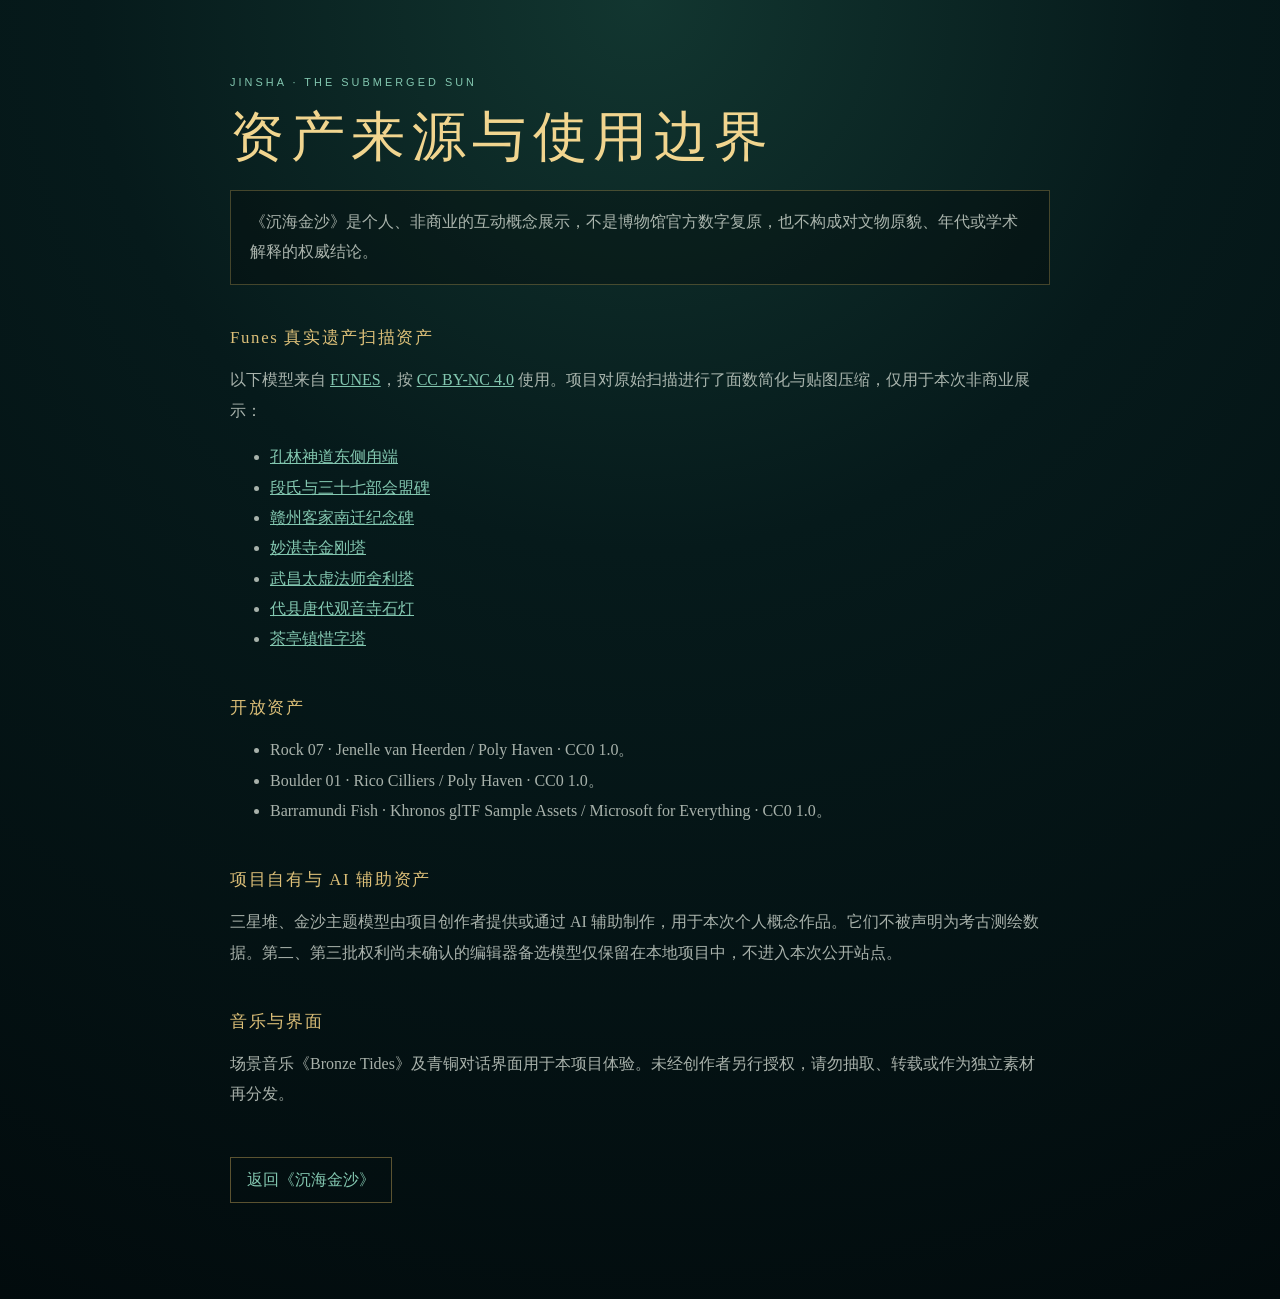
==== credits.html @ 0a88578a "Publish Jinsha mobile web experience" ====
<!doctype html>
<html lang="zh-CN">
  <head>
    <meta charset="UTF-8" />
    <meta name="viewport" content="width=device-width, initial-scale=1.0, viewport-fit=cover" />
    <meta name="theme-color" content="#061c22" />
    <title>沉海金沙 · 资产来源与使用边界</title>
    <style>
      :root { color-scheme: dark; font-family: "Noto Serif SC", "Songti SC", Georgia, serif; background: #041719; color: #e9eee4; }
      * { box-sizing: border-box; }
      body { margin: 0; background: radial-gradient(circle at 50% 0, #123630 0, #061a1b 38%, #020b0d 100%); }
      main { width: min(820px, calc(100% - 2rem)); margin: 0 auto; padding: 4rem 0 6rem; }
      h1 { margin: .4rem 0 1rem; color: #f1d58f; font-size: clamp(2rem, 6vw, 3.4rem); font-weight: 500; letter-spacing: .12em; }
      h2 { margin-top: 2.6rem; color: #dcbf78; font-size: 1.05rem; font-weight: 500; letter-spacing: .1em; }
      p, li { color: rgba(232, 239, 228, .72); line-height: 1.9; }
      a { color: #83c7b0; }
      .eyebrow { color: #83c7b0; font: .68rem/1.4 Arial, sans-serif; letter-spacing: .28em; }
      .notice { padding: 1rem 1.2rem; border: 1px solid rgba(255, 209, 110, .25); background: rgba(0,0,0,.28); }
      .back { display: inline-block; margin-top: 2rem; padding: .7rem 1rem; border: 1px solid rgba(255, 209, 110, .35); text-decoration: none; }
    </style>
  </head>
  <body>
    <main>
      <p class="eyebrow">JINSHA · THE SUBMERGED SUN</p>
      <h1>资产来源与使用边界</h1>
      <p class="notice">《沉海金沙》是个人、非商业的互动概念展示，不是博物馆官方数字复原，也不构成对文物原貌、年代或学术解释的权威结论。</p>

      <h2>Funes 真实遗产扫描资产</h2>
      <p>以下模型来自 <a href="https://funes.world/" target="_blank" rel="noopener">FUNES</a>，按 <a href="https://creativecommons.org/licenses/by-nc/4.0/" target="_blank" rel="noopener">CC BY-NC 4.0</a> 使用。项目对原始扫描进行了面数简化与贴图压缩，仅用于本次非商业展示：</p>
      <ul>
        <li><a href="https://funes.world/monuments/cemetery-of-confucius/models/j3vobymljhu05r0xcdpm6nav" target="_blank" rel="noopener">孔林神道东侧甪端</a></li>
        <li><a href="https://funes.world/monuments/duan-and-thirty-seven-tribes-alliance-stele/models/kyimnao08x4seyeacrpw9v03" target="_blank" rel="noopener">段氏与三十七部会盟碑</a></li>
        <li><a href="https://funes.world/monuments/ganzhou-hakka-southward-migration-memorial-stele-1/models/j171c7jgibxdgp80h9sbcsar" target="_blank" rel="noopener">赣州客家南迁纪念碑</a></li>
        <li><a href="https://funes.world/monuments/vajra-pagoda-of-miaozhan-monastery/models/cgh8v20d6muc3y89tazhvyj9" target="_blank" rel="noopener">妙湛寺金刚塔</a></li>
        <li><a href="https://funes.world/monuments/relic-stupa-of-master-taixu-in-wuchang/models/tj798100mlksd5s84vbbw9v0" target="_blank" rel="noopener">武昌太虚法师舍利塔</a></li>
        <li><a href="https://funes.world/monuments/tang-dynasty-stone-lantern-of-dai-county/models/unk9iisl6bwnpfzi9st5f1d4" target="_blank" rel="noopener">代县唐代观音寺石灯</a></li>
        <li><a href="https://funes.world/monuments/chating-town-xizi-pagoda/models/vfagrnk63ux4jkrqfg5j0ync" target="_blank" rel="noopener">茶亭镇惜字塔</a></li>
      </ul>

      <h2>开放资产</h2>
      <ul>
        <li>Rock 07 · Jenelle van Heerden / Poly Haven · CC0 1.0。</li>
        <li>Boulder 01 · Rico Cilliers / Poly Haven · CC0 1.0。</li>
        <li>Barramundi Fish · Khronos glTF Sample Assets / Microsoft for Everything · CC0 1.0。</li>
      </ul>

      <h2>项目自有与 AI 辅助资产</h2>
      <p>三星堆、金沙主题模型由项目创作者提供或通过 AI 辅助制作，用于本次个人概念作品。它们不被声明为考古测绘数据。第二、第三批权利尚未确认的编辑器备选模型仅保留在本地项目中，不进入本次公开站点。</p>

      <h2>音乐与界面</h2>
      <p>场景音乐《Bronze Tides》及青铜对话界面用于本项目体验。未经创作者另行授权，请勿抽取、转载或作为独立素材再分发。</p>

      <a class="back" href="./">返回《沉海金沙》</a>
    </main>
  </body>
</html>
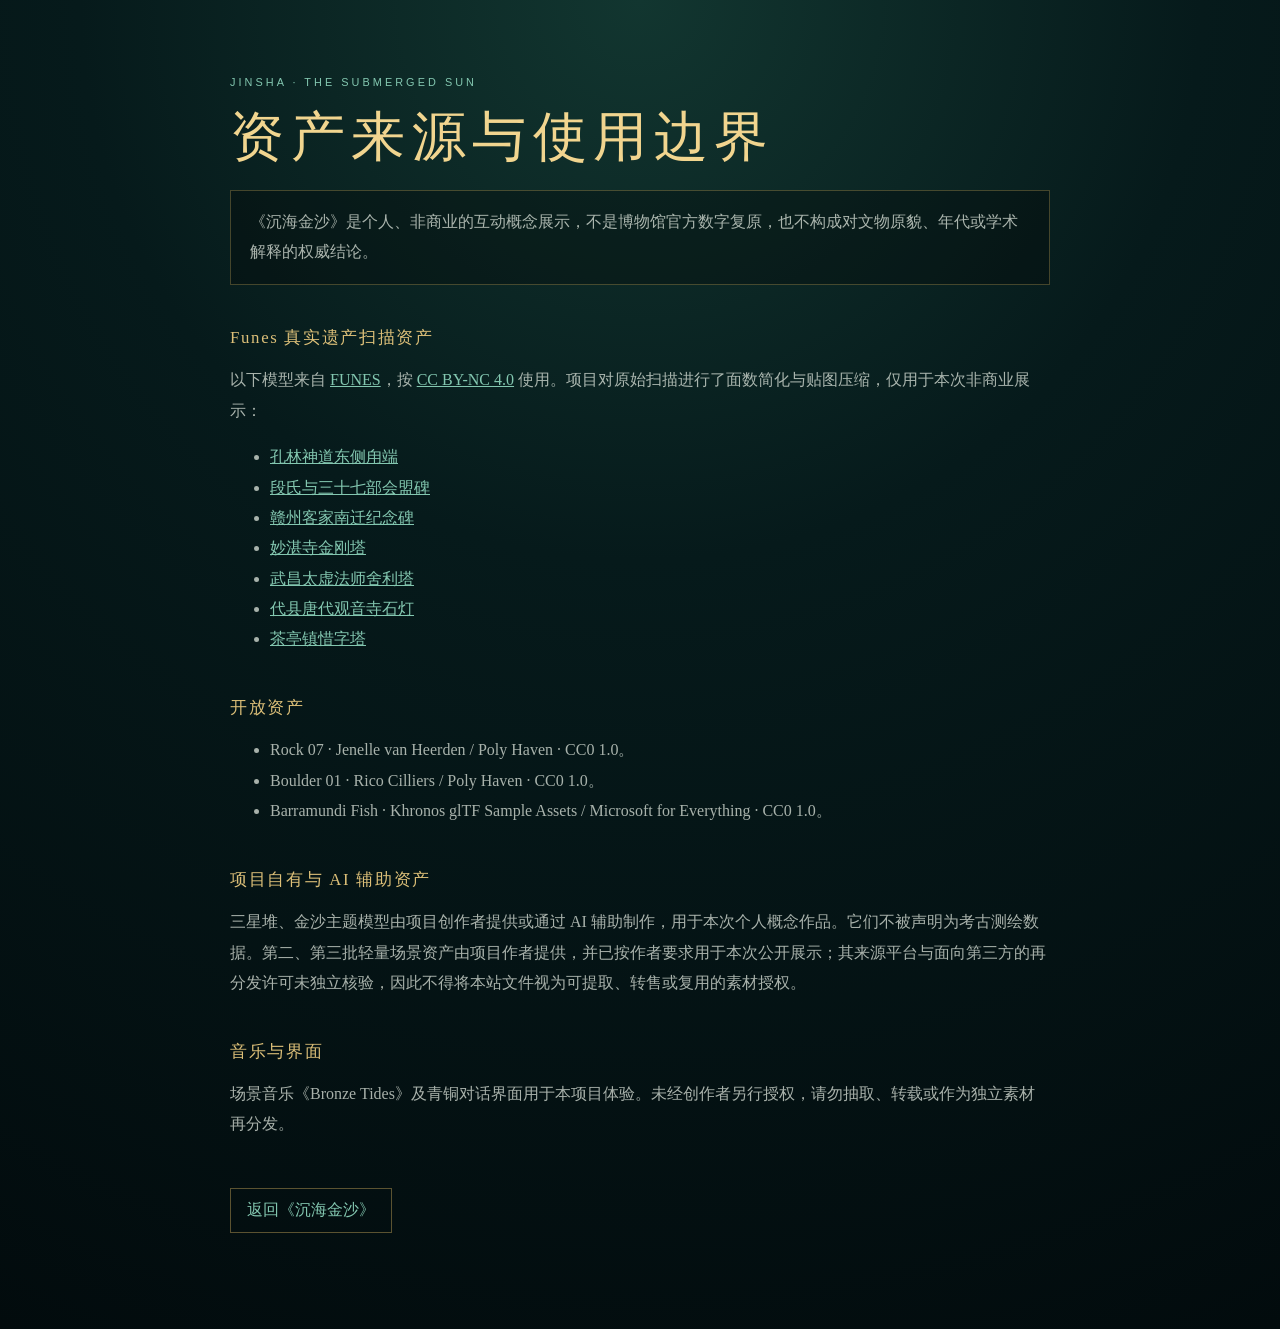
==== commit 1b431804: "Publish Chrome scene baseline" ====
--- a/credits.html
+++ b/credits.html
@@ -45,7 +45,7 @@
       </ul>
 
       <h2>项目自有与 AI 辅助资产</h2>
-      <p>三星堆、金沙主题模型由项目创作者提供或通过 AI 辅助制作，用于本次个人概念作品。它们不被声明为考古测绘数据。第二、第三批权利尚未确认的编辑器备选模型仅保留在本地项目中，不进入本次公开站点。</p>
+      <p>三星堆、金沙主题模型由项目创作者提供或通过 AI 辅助制作，用于本次个人概念作品。它们不被声明为考古测绘数据。第二、第三批轻量场景资产由项目作者提供，并已按作者要求用于本次公开展示；其来源平台与面向第三方的再分发许可未独立核验，因此不得将本站文件视为可提取、转售或复用的素材授权。</p>
 
       <h2>音乐与界面</h2>
       <p>场景音乐《Bronze Tides》及青铜对话界面用于本项目体验。未经创作者另行授权，请勿抽取、转载或作为独立素材再分发。</p>
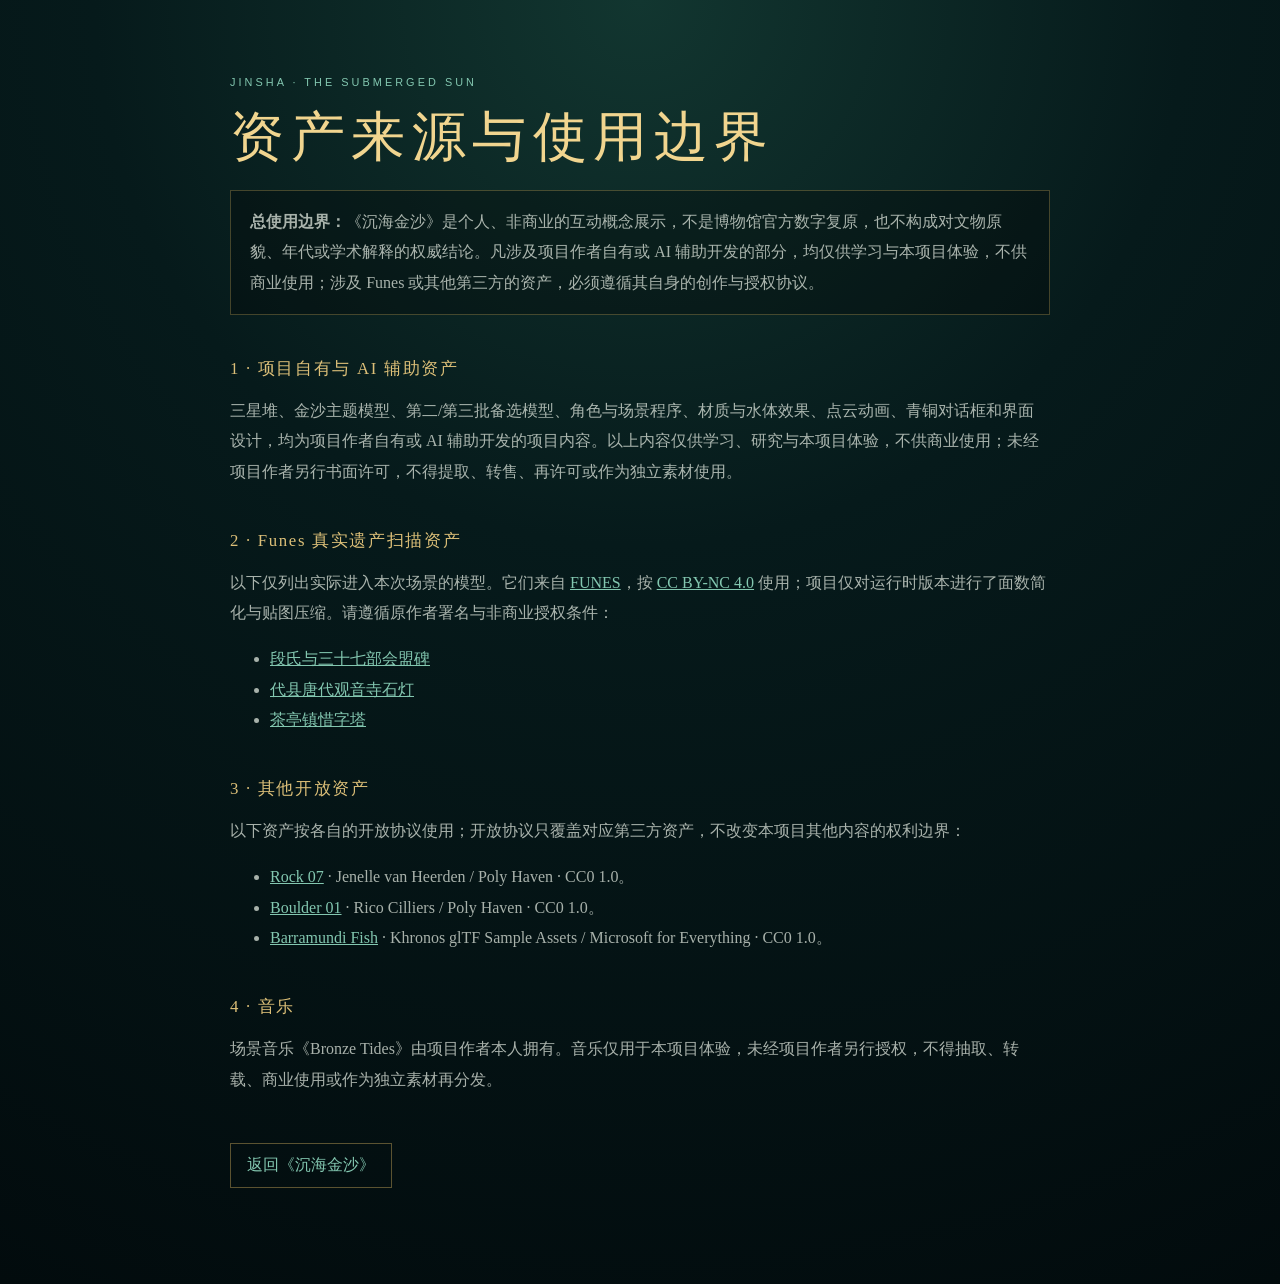
==== commit 00e1dd7b: "Sync licensing page and default DOF" ====
--- a/credits.html
+++ b/credits.html
@@ -23,32 +23,29 @@
     <main>
       <p class="eyebrow">JINSHA · THE SUBMERGED SUN</p>
       <h1>资产来源与使用边界</h1>
-      <p class="notice">《沉海金沙》是个人、非商业的互动概念展示，不是博物馆官方数字复原，也不构成对文物原貌、年代或学术解释的权威结论。</p>
+      <p class="notice"><strong>总使用边界：</strong>《沉海金沙》是个人、非商业的互动概念展示，不是博物馆官方数字复原，也不构成对文物原貌、年代或学术解释的权威结论。凡涉及项目作者自有或 AI 辅助开发的部分，均仅供学习与本项目体验，不供商业使用；涉及 Funes 或其他第三方的资产，必须遵循其自身的创作与授权协议。</p>
 
-      <h2>Funes 真实遗产扫描资产</h2>
-      <p>以下模型来自 <a href="https://funes.world/" target="_blank" rel="noopener">FUNES</a>，按 <a href="https://creativecommons.org/licenses/by-nc/4.0/" target="_blank" rel="noopener">CC BY-NC 4.0</a> 使用。项目对原始扫描进行了面数简化与贴图压缩，仅用于本次非商业展示：</p>
+      <h2>1 · 项目自有与 AI 辅助资产</h2>
+      <p>三星堆、金沙主题模型、第二/第三批备选模型、角色与场景程序、材质与水体效果、点云动画、青铜对话框和界面设计，均为项目作者自有或 AI 辅助开发的项目内容。以上内容仅供学习、研究与本项目体验，不供商业使用；未经项目作者另行书面许可，不得提取、转售、再许可或作为独立素材使用。</p>
+
+      <h2>2 · Funes 真实遗产扫描资产</h2>
+      <p>以下仅列出实际进入本次场景的模型。它们来自 <a href="https://funes.world/" target="_blank" rel="noopener">FUNES</a>，按 <a href="https://creativecommons.org/licenses/by-nc/4.0/" target="_blank" rel="noopener">CC BY-NC 4.0</a> 使用；项目仅对运行时版本进行了面数简化与贴图压缩。请遵循原作者署名与非商业授权条件：</p>
       <ul>
-        <li><a href="https://funes.world/monuments/cemetery-of-confucius/models/j3vobymljhu05r0xcdpm6nav" target="_blank" rel="noopener">孔林神道东侧甪端</a></li>
         <li><a href="https://funes.world/monuments/duan-and-thirty-seven-tribes-alliance-stele/models/kyimnao08x4seyeacrpw9v03" target="_blank" rel="noopener">段氏与三十七部会盟碑</a></li>
-        <li><a href="https://funes.world/monuments/ganzhou-hakka-southward-migration-memorial-stele-1/models/j171c7jgibxdgp80h9sbcsar" target="_blank" rel="noopener">赣州客家南迁纪念碑</a></li>
-        <li><a href="https://funes.world/monuments/vajra-pagoda-of-miaozhan-monastery/models/cgh8v20d6muc3y89tazhvyj9" target="_blank" rel="noopener">妙湛寺金刚塔</a></li>
-        <li><a href="https://funes.world/monuments/relic-stupa-of-master-taixu-in-wuchang/models/tj798100mlksd5s84vbbw9v0" target="_blank" rel="noopener">武昌太虚法师舍利塔</a></li>
         <li><a href="https://funes.world/monuments/tang-dynasty-stone-lantern-of-dai-county/models/unk9iisl6bwnpfzi9st5f1d4" target="_blank" rel="noopener">代县唐代观音寺石灯</a></li>
         <li><a href="https://funes.world/monuments/chating-town-xizi-pagoda/models/vfagrnk63ux4jkrqfg5j0ync" target="_blank" rel="noopener">茶亭镇惜字塔</a></li>
       </ul>
 
-      <h2>开放资产</h2>
+      <h2>3 · 其他开放资产</h2>
+      <p>以下资产按各自的开放协议使用；开放协议只覆盖对应第三方资产，不改变本项目其他内容的权利边界：</p>
       <ul>
-        <li>Rock 07 · Jenelle van Heerden / Poly Haven · CC0 1.0。</li>
-        <li>Boulder 01 · Rico Cilliers / Poly Haven · CC0 1.0。</li>
-        <li>Barramundi Fish · Khronos glTF Sample Assets / Microsoft for Everything · CC0 1.0。</li>
+        <li><a href="https://polyhaven.com/a/rock_07" target="_blank" rel="noopener">Rock 07</a> · Jenelle van Heerden / Poly Haven · CC0 1.0。</li>
+        <li><a href="https://polyhaven.com/a/boulder_01" target="_blank" rel="noopener">Boulder 01</a> · Rico Cilliers / Poly Haven · CC0 1.0。</li>
+        <li><a href="https://github.com/KhronosGroup/glTF-Sample-Assets/tree/main/Models/BarramundiFish" target="_blank" rel="noopener">Barramundi Fish</a> · Khronos glTF Sample Assets / Microsoft for Everything · CC0 1.0。</li>
       </ul>
 
-      <h2>项目自有与 AI 辅助资产</h2>
-      <p>三星堆、金沙主题模型由项目创作者提供或通过 AI 辅助制作，用于本次个人概念作品。它们不被声明为考古测绘数据。第二、第三批轻量场景资产由项目作者提供，并已按作者要求用于本次公开展示；其来源平台与面向第三方的再分发许可未独立核验，因此不得将本站文件视为可提取、转售或复用的素材授权。</p>
-
-      <h2>音乐与界面</h2>
-      <p>场景音乐《Bronze Tides》及青铜对话界面用于本项目体验。未经创作者另行授权，请勿抽取、转载或作为独立素材再分发。</p>
+      <h2>4 · 音乐</h2>
+      <p>场景音乐《Bronze Tides》由项目作者本人拥有。音乐仅用于本项目体验，未经项目作者另行授权，不得抽取、转载、商业使用或作为独立素材再分发。</p>
 
       <a class="back" href="./">返回《沉海金沙》</a>
     </main>
